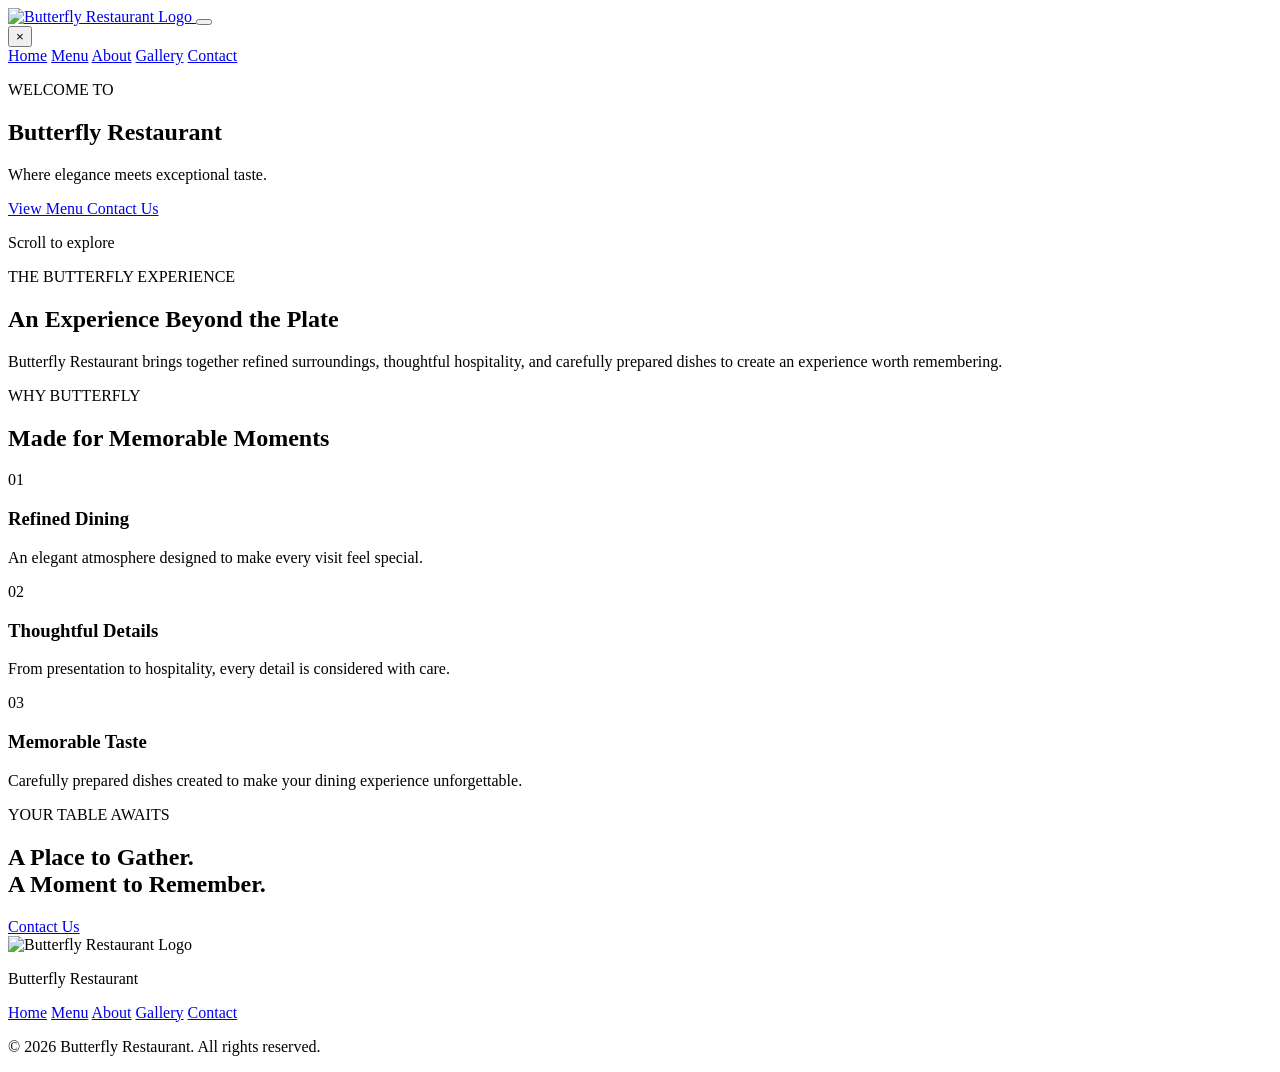
==== index.html @ 8afefcc7 "Add index.html for Butterfly Restaurant website This HTML file serves as the main structure for the " ====
<!DOCTYPE html>
<html lang="en">
<head>
    <meta charset="UTF-8">
    <meta name="viewport" content="width=device-width, initial-scale=1.0">

    <title>Butterfly Restaurant</title>

    <link rel="stylesheet" href="style.css">
</head>

<body>

    <!-- ================= NAVBAR ================= -->

    <header class="navbar">

        <a href="index.html" class="logo">
            <img src="logo.png" alt="Butterfly Restaurant Logo">
        </a>

        <button class="menu-button" id="menuButton" aria-label="Open menu">
            <span></span>
            <span></span>
            <span></span>
        </button>

    </header>


    <!-- ================= FULL SCREEN MENU ================= -->

    <nav class="mobile-menu" id="mobileMenu">

        <button class="close-button" id="closeButton" aria-label="Close menu">
            ×
        </button>

        <div class="menu-links">

            <a href="index.html">Home</a>
            <a href="menu.html">Menu</a>
            <a href="about.html">About</a>
            <a href="gallery.html">Gallery</a>
            <a href="contact.html">Contact</a>

        </div>

    </nav>


    <!-- ================= HERO ================= -->

    <main>

        <section class="hero">

            <div class="hero-image"></div>

            <div class="hero-overlay"></div>

            <div class="hero-content">

                <p class="hero-label">WELCOME TO</p>

                <h1>Butterfly Restaurant</h1>

                <div class="gold-line"></div>

                <p class="hero-tagline">
                    Where elegance meets exceptional taste.
                </p>

                <div class="hero-buttons">

                    <a href="menu.html" class="gold-button">
                        View Menu
                    </a>

                    <a href="contact.html" class="outline-button">
                        Contact Us
                    </a>

                </div>

            </div>

            <div class="scroll-indicator">
                <span></span>
                <p>Scroll to explore</p>
            </div>

        </section>


        <!-- ================= INTRODUCTION ================= -->

        <section class="introduction section-pattern">

            <div class="section-container">

                <p class="section-label">THE BUTTERFLY EXPERIENCE</p>

                <h2>An Experience Beyond the Plate</h2>

                <div class="gold-line center"></div>

                <p class="intro-text">
                    Butterfly Restaurant brings together refined surroundings,
                    thoughtful hospitality, and carefully prepared dishes to
                    create an experience worth remembering.
                </p>

            </div>

        </section>


        <!-- ================= WHY CHOOSE US ================= -->

        <section class="why-us section-pattern">

            <div class="section-container">

                <p class="section-label">WHY BUTTERFLY</p>

                <h2>Made for Memorable Moments</h2>

                <div class="gold-line center"></div>


                <div class="features">


                    <!-- FEATURE 1 -->

                    <div class="feature-card">

                        <div class="feature-number">
                            01
                        </div>

                        <h3>Refined Dining</h3>

                        <p>
                            An elegant atmosphere designed to make every
                            visit feel special.
                        </p>

                    </div>


                    <!-- FEATURE 2 -->

                    <div class="feature-card">

                        <div class="feature-number">
                            02
                        </div>

                        <h3>Thoughtful Details</h3>

                        <p>
                            From presentation to hospitality, every detail
                            is considered with care.
                        </p>

                    </div>


                    <!-- FEATURE 3 -->

                    <div class="feature-card">

                        <div class="feature-number">
                            03
                        </div>

                        <h3>Memorable Taste</h3>

                        <p>
                            Carefully prepared dishes created to make your
                            dining experience unforgettable.
                        </p>

                    </div>


                </div>

            </div>

        </section>


        <!-- ================= FEATURED EXPERIENCE ================= -->

        <section class="experience">

            <div class="experience-image"></div>

            <div class="experience-overlay"></div>

            <div class="experience-content">

                <p class="section-label">YOUR TABLE AWAITS</p>

                <h2>A Place to Gather.<br>A Moment to Remember.</h2>

                <a href="contact.html" class="gold-button">
                    Contact Us
                </a>

            </div>

        </section>


        <!-- ================= FOOTER ================= -->

        <footer class="footer section-pattern">

            <div class="footer-content">

                <img
                    src="logo.png"
                    alt="Butterfly Restaurant Logo"
                    class="footer-logo"
                >

                <p>
                    Butterfly Restaurant
                </p>

                <div class="footer-links">

                    <a href="index.html">Home</a>
                    <a href="menu.html">Menu</a>
                    <a href="about.html">About</a>
                    <a href="gallery.html">Gallery</a>
                    <a href="contact.html">Contact</a>

                </div>

                <p class="copyright">
                    © 2026 Butterfly Restaurant. All rights reserved.
                </p>

            </div>

        </footer>

    </main>


    <script src="script.js"></script>

</body>
  </html>
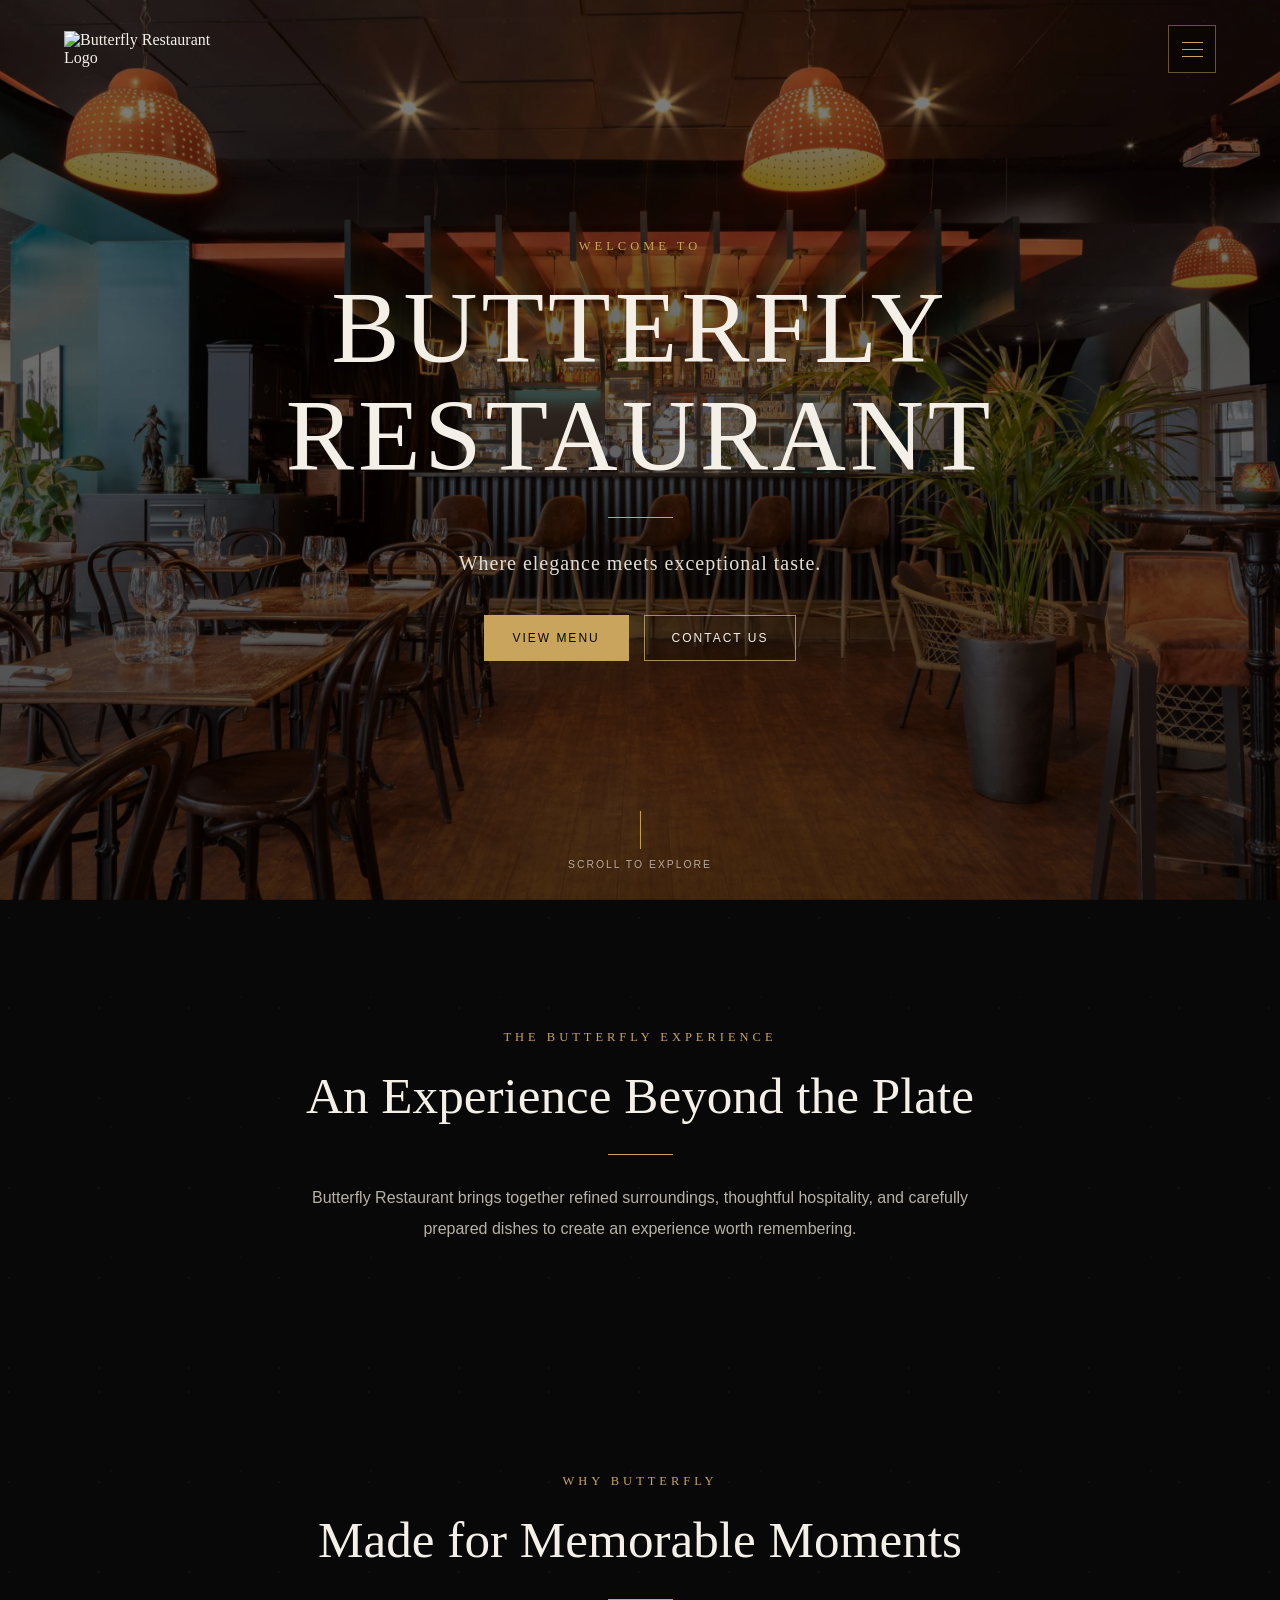
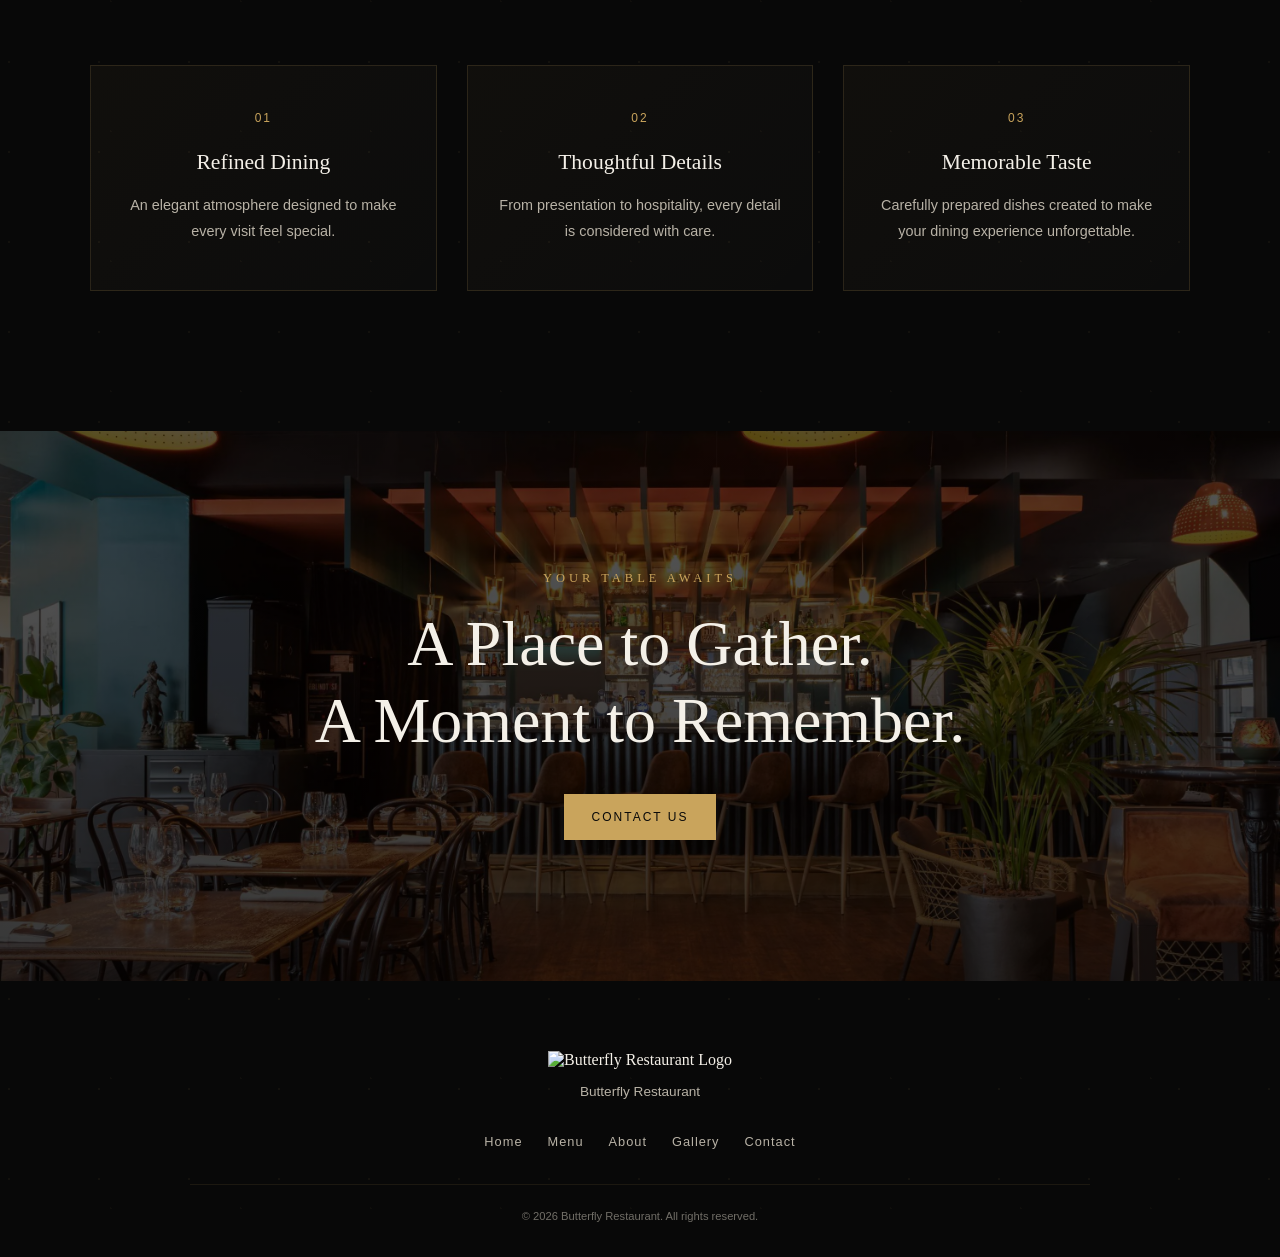
==== commit 16fe3458: "Change logo image format from PNG to JPG" ====
--- a/index.html
+++ b/index.html
@@ -16,7 +16,7 @@
     <header class="navbar">
 
         <a href="index.html" class="logo">
-            <img src="logo.png" alt="Butterfly Restaurant Logo">
+            <img src="logo.jpg" alt="Butterfly Restaurant Logo">
         </a>
 
         <button class="menu-button" id="menuButton" aria-label="Open menu">
--- a/style.css
+++ b/style.css
@@ -0,0 +1,882 @@
+/* ==================================================
+   BUTTERFLY RESTAURANT
+   GLOBAL STYLES
+================================================== */
+
+* {
+    margin: 0;
+    padding: 0;
+    box-sizing: border-box;
+}
+
+html {
+    scroll-behavior: smooth;
+}
+
+body {
+    background: #080808;
+    color: #f4f0e8;
+    font-family: Georgia, "Times New Roman", serif;
+    overflow-x: hidden;
+}
+
+a {
+    color: inherit;
+    text-decoration: none;
+}
+
+
+/* ==================================================
+   GOLD
+================================================== */
+
+:root {
+    --black: #080808;
+    --dark-black: #050505;
+    --gold: #c9a45c;
+    --light-gold: #e1c27a;
+    --cream: #f4f0e8;
+    --muted: #b8b2a6;
+}
+
+
+/* ==================================================
+   NAVBAR
+================================================== */
+
+.navbar {
+    position: absolute;
+    top: 0;
+    left: 0;
+
+    width: 100%;
+
+    padding: 25px 5%;
+
+    display: flex;
+    align-items: center;
+    justify-content: space-between;
+
+    z-index: 100;
+}
+
+.logo img {
+    width: 150px;
+    height: auto;
+
+    display: block;
+
+    transition: transform 0.4s ease;
+}
+
+.logo img:hover {
+    transform: scale(1.04);
+}
+
+
+/* ==================================================
+   HAMBURGER BUTTON
+================================================== */
+
+.menu-button {
+    width: 48px;
+    height: 48px;
+
+    background: rgba(0, 0, 0, 0.35);
+
+    border: 1px solid rgba(201, 164, 92, 0.5);
+
+    display: flex;
+    flex-direction: column;
+    justify-content: center;
+    align-items: center;
+
+    gap: 6px;
+
+    cursor: pointer;
+
+    transition: 0.4s ease;
+}
+
+.menu-button:hover {
+    background: rgba(201, 164, 92, 0.15);
+    border-color: var(--gold);
+}
+
+.menu-button span {
+    width: 21px;
+    height: 1px;
+
+    background: var(--gold);
+
+    transition: 0.3s ease;
+}
+
+
+/* ==================================================
+   FULL SCREEN MENU
+================================================== */
+
+.mobile-menu {
+    position: fixed;
+
+    inset: 0;
+
+    background:
+        radial-gradient(
+            circle at 20% 30%,
+            rgba(201, 164, 92, 0.08),
+            transparent 35%
+        ),
+        radial-gradient(
+            circle at 80% 70%,
+            rgba(201, 164, 92, 0.06),
+            transparent 35%
+        ),
+        #080808;
+
+    z-index: 200;
+
+    display: flex;
+    justify-content: center;
+    align-items: center;
+
+    opacity: 0;
+    visibility: hidden;
+
+    transform: scale(1.04);
+
+    transition:
+        opacity 0.4s ease,
+        visibility 0.4s ease,
+        transform 0.4s ease;
+}
+
+.mobile-menu.active {
+    opacity: 1;
+    visibility: visible;
+    transform: scale(1);
+}
+
+.close-button {
+    position: absolute;
+
+    top: 25px;
+    right: 5%;
+
+    background: transparent;
+
+    border: none;
+
+    color: var(--gold);
+
+    font-size: 42px;
+
+    font-family: Georgia, serif;
+
+    cursor: pointer;
+}
+
+.menu-links {
+    display: flex;
+    flex-direction: column;
+
+    align-items: center;
+
+    gap: 25px;
+}
+
+.menu-links a {
+    position: relative;
+
+    font-size: clamp(1.5rem, 4vw, 2.3rem);
+
+    letter-spacing: 2px;
+
+    color: var(--cream);
+
+    transition: color 0.3s ease;
+}
+
+.menu-links a::after {
+    content: "";
+
+    position: absolute;
+
+    left: 50%;
+    bottom: -7px;
+
+    width: 0;
+    height: 1px;
+
+    background: var(--gold);
+
+    transform: translateX(-50%);
+
+    transition: width 0.3s ease;
+}
+
+.menu-links a:hover {
+    color: var(--gold);
+}
+
+.menu-links a:hover::after {
+    width: 100%;
+}
+
+
+/* ==================================================
+   HERO
+================================================== */
+
+.hero {
+    position: relative;
+
+    min-height: 100vh;
+
+    display: flex;
+    justify-content: center;
+    align-items: center;
+
+    overflow: hidden;
+}
+
+.hero-image {
+    position: absolute;
+
+    inset: 0;
+
+    background-image: url("hero.jpg");
+
+    background-size: cover;
+    background-position: center;
+
+    transform: scale(1.04);
+
+    animation: heroZoom 12s ease-out forwards;
+}
+
+@keyframes heroZoom {
+
+    from {
+        transform: scale(1.08);
+    }
+
+    to {
+        transform: scale(1);
+    }
+
+}
+
+.hero-overlay {
+    position: absolute;
+
+    inset: 0;
+
+    background:
+        linear-gradient(
+            rgba(0, 0, 0, 0.48),
+            rgba(0, 0, 0, 0.72)
+        );
+
+    z-index: 1;
+}
+
+
+/* ==================================================
+   HERO PATTERN
+================================================== */
+
+.hero::after {
+    content: "";
+
+    position: absolute;
+
+    inset: 0;
+
+    z-index: 2;
+
+    pointer-events: none;
+
+    background-image:
+        radial-gradient(
+            circle at 20% 30%,
+            rgba(201, 164, 92, 0.08) 1px,
+            transparent 1px
+        ),
+        radial-gradient(
+            circle at 80% 70%,
+            rgba(201, 164, 92, 0.06) 1px,
+            transparent 1px
+        );
+
+    background-size: 70px 70px, 110px 110px;
+
+    opacity: 0.6;
+}
+
+
+/* ==================================================
+   HERO CONTENT
+================================================== */
+
+.hero-content {
+    position: relative;
+
+    z-index: 5;
+
+    text-align: center;
+
+    width: min(900px, 90%);
+
+    animation: heroContent 1.4s ease forwards;
+}
+
+@keyframes heroContent {
+
+    from {
+        opacity: 0;
+        transform: translateY(35px);
+    }
+
+    to {
+        opacity: 1;
+        transform: translateY(0);
+    }
+
+}
+
+.hero-label,
+.section-label {
+    color: var(--gold);
+
+    font-size: 0.78rem;
+
+    letter-spacing: 4px;
+
+    text-transform: uppercase;
+
+    margin-bottom: 20px;
+}
+
+.hero h1 {
+    font-size: clamp(3rem, 8vw, 6.5rem);
+
+    font-weight: 400;
+
+    line-height: 1.05;
+
+    text-transform: uppercase;
+
+    letter-spacing: 4px;
+
+    color: var(--cream);
+}
+
+.gold-line {
+    width: 65px;
+    height: 1px;
+
+    background: var(--gold);
+
+    margin: 28px auto;
+}
+
+.gold-line.center {
+    margin-left: auto;
+    margin-right: auto;
+}
+
+.hero-tagline {
+    color: #e1ddd3;
+
+    font-size: clamp(1rem, 2vw, 1.25rem);
+
+    line-height: 1.7;
+
+    letter-spacing: 1px;
+
+    margin-bottom: 35px;
+}
+
+
+/* ==================================================
+   BUTTONS
+================================================== */
+
+.hero-buttons {
+    display: flex;
+
+    justify-content: center;
+
+    gap: 15px;
+
+    flex-wrap: wrap;
+}
+
+.gold-button,
+.outline-button {
+    display: inline-flex;
+
+    align-items: center;
+    justify-content: center;
+
+    min-width: 145px;
+
+    padding: 15px 27px;
+
+    font-family: Arial, sans-serif;
+
+    font-size: 0.75rem;
+
+    letter-spacing: 2px;
+
+    text-transform: uppercase;
+
+    transition: all 0.4s ease;
+}
+
+.gold-button {
+    background: var(--gold);
+
+    color: #090909;
+
+    border: 1px solid var(--gold);
+}
+
+.gold-button:hover {
+    background: var(--light-gold);
+
+    transform: translateY(-3px);
+
+    box-shadow:
+        0 10px 30px rgba(201, 164, 92, 0.18);
+}
+
+.outline-button {
+    border: 1px solid rgba(225, 194, 122, 0.7);
+
+    color: var(--cream);
+
+    background: rgba(0, 0, 0, 0.15);
+}
+
+.outline-button:hover {
+    background: rgba(201, 164, 92, 0.12);
+
+    border-color: var(--gold);
+
+    color: var(--gold);
+
+    transform: translateY(-3px);
+}
+
+
+/* ==================================================
+   SCROLL INDICATOR
+================================================== */
+
+.scroll-indicator {
+    position: absolute;
+
+    bottom: 30px;
+    left: 50%;
+
+    transform: translateX(-50%);
+
+    z-index: 5;
+
+    text-align: center;
+
+    color: rgba(244, 240, 232, 0.65);
+}
+
+.scroll-indicator span {
+    display: block;
+
+    width: 1px;
+    height: 38px;
+
+    background: var(--gold);
+
+    margin: 0 auto 10px;
+
+    animation: scrollLine 1.8s infinite ease-in-out;
+}
+
+.scroll-indicator p {
+    font-family: Arial, sans-serif;
+
+    font-size: 0.65rem;
+
+    letter-spacing: 2px;
+
+    text-transform: uppercase;
+}
+
+@keyframes scrollLine {
+
+    0%,
+    100% {
+        opacity: 0.3;
+        transform: scaleY(0.7);
+    }
+
+    50% {
+        opacity: 1;
+        transform: scaleY(1);
+    }
+
+}
+
+
+/* ==================================================
+   GENERAL SECTIONS
+================================================== */
+
+.section-pattern {
+    position: relative;
+
+    background-color: var(--black);
+
+    background-image:
+        radial-gradient(
+            circle at 10% 20%,
+            rgba(201, 164, 92, 0.055) 1px,
+            transparent 1px
+        ),
+        radial-gradient(
+            circle at 85% 75%,
+            rgba(201, 164, 92, 0.04) 1px,
+            transparent 1px
+        );
+
+    background-size: 90px 90px, 130px 130px;
+}
+
+.section-container {
+    width: min(1100px, 88%);
+
+    margin: auto;
+
+    text-align: center;
+}
+
+
+/* ==================================================
+   INTRODUCTION
+================================================== */
+
+.introduction {
+    padding: 130px 0;
+}
+
+.introduction h2,
+.why-us h2 {
+    font-size: clamp(2rem, 4vw, 3.5rem);
+
+    font-weight: 400;
+
+    line-height: 1.2;
+
+    color: var(--cream);
+}
+
+.intro-text {
+    width: min(720px, 100%);
+
+    margin: 0 auto;
+
+    color: var(--muted);
+
+    font-family: Arial, sans-serif;
+
+    font-size: 1rem;
+
+    line-height: 1.9;
+}
+
+
+/* ==================================================
+   WHY US
+================================================== */
+
+.why-us {
+    padding: 100px 0 140px;
+}
+
+.features {
+    display: grid;
+
+    grid-template-columns: repeat(3, 1fr);
+
+    gap: 30px;
+
+    margin-top: 65px;
+}
+
+.feature-card {
+    padding: 45px 30px;
+
+    border: 1px solid rgba(201, 164, 92, 0.16);
+
+    background:
+        linear-gradient(
+            135deg,
+            rgba(201, 164, 92, 0.045),
+            rgba(255, 255, 255, 0.015)
+        );
+
+    transition:
+        transform 0.5s ease,
+        border-color 0.5s ease,
+        background 0.5s ease;
+}
+
+.feature-card:hover {
+    transform: translateY(-10px);
+
+    border-color: rgba(201, 164, 92, 0.5);
+
+    background:
+        linear-gradient(
+            135deg,
+            rgba(201, 164, 92, 0.08),
+            rgba(255, 255, 255, 0.02)
+        );
+}
+
+.feature-number {
+    color: var(--gold);
+
+    font-family: Arial, sans-serif;
+
+    font-size: 0.75rem;
+
+    letter-spacing: 2px;
+
+    margin-bottom: 25px;
+}
+
+.feature-card h3 {
+    color: var(--cream);
+
+    font-size: 1.35rem;
+
+    font-weight: 400;
+
+    margin-bottom: 18px;
+}
+
+.feature-card p {
+    color: var(--muted);
+
+    font-family: Arial, sans-serif;
+
+    font-size: 0.9rem;
+
+    line-height: 1.8;
+}
+
+
+/* ==================================================
+   EXPERIENCE IMAGE SECTION
+================================================== */
+
+.experience {
+    position: relative;
+
+    min-height: 550px;
+
+    display: flex;
+
+    align-items: center;
+
+    justify-content: center;
+
+    overflow: hidden;
+}
+
+.experience-image {
+    position: absolute;
+
+    inset: 0;
+
+    background-image: url("hero.jpg");
+
+    background-size: cover;
+
+    background-position: center;
+}
+
+.experience-overlay {
+    position: absolute;
+
+    inset: 0;
+
+    background:
+        linear-gradient(
+            rgba(0, 0, 0, 0.65),
+            rgba(0, 0, 0, 0.78)
+        );
+}
+
+.experience-content {
+    position: relative;
+
+    z-index: 2;
+
+    text-align: center;
+
+    width: min(800px, 90%);
+}
+
+.experience-content h2 {
+    font-size: clamp(2rem, 5vw, 4rem);
+
+    line-height: 1.2;
+
+    font-weight: 400;
+
+    margin-bottom: 35px;
+}
+
+
+/* ==================================================
+   FOOTER
+================================================== */
+
+.footer {
+    padding: 70px 0 35px;
+
+    text-align: center;
+}
+
+.footer-content {
+    width: min(900px, 90%);
+
+    margin: auto;
+}
+
+.footer-logo {
+    width: 140px;
+
+    margin-bottom: 15px;
+}
+
+.footer-content > p {
+    color: var(--muted);
+
+    font-family: Arial, sans-serif;
+
+    font-size: 0.85rem;
+}
+
+.footer-links {
+    display: flex;
+
+    justify-content: center;
+
+    flex-wrap: wrap;
+
+    gap: 25px;
+
+    margin: 35px 0;
+}
+
+.footer-links a {
+    color: var(--muted);
+
+    font-family: Arial, sans-serif;
+
+    font-size: 0.8rem;
+
+    letter-spacing: 1px;
+
+    transition: color 0.3s ease;
+}
+
+.footer-links a:hover {
+    color: var(--gold);
+}
+
+.copyright {
+    padding-top: 25px;
+
+    border-top: 1px solid rgba(201, 164, 92, 0.1);
+
+    color: rgba(184, 178, 166, 0.6) !important;
+
+    font-size: 0.7rem !important;
+}
+
+
+/* ==================================================
+   RESPONSIVE
+================================================== */
+
+@media (max-width: 800px) {
+
+    .navbar {
+        padding: 20px 5%;
+    }
+
+    .logo img {
+        width: 125px;
+    }
+
+    .hero h1 {
+        letter-spacing: 2px;
+    }
+
+    .features {
+        grid-template-columns: 1fr;
+
+        max-width: 500px;
+
+        margin-left: auto;
+        margin-right: auto;
+    }
+
+    .feature-card {
+        padding: 35px 25px;
+    }
+
+    .introduction {
+        padding: 100px 0;
+    }
+
+    .why-us {
+        padding: 80px 0 100px;
+    }
+
+    .experience {
+        min-height: 500px;
+    }
+
+}
+
+
+@media (max-width: 480px) {
+
+    .hero-buttons {
+        flex-direction: column;
+
+        align-items: center;
+    }
+
+    .gold-button,
+    .outline-button {
+        width: 180px;
+    }
+
+    .scroll-indicator {
+        bottom: 20px;
+    }
+
+    .section-label,
+    .hero-label {
+        letter-spacing: 3px;
+    }
+
+}
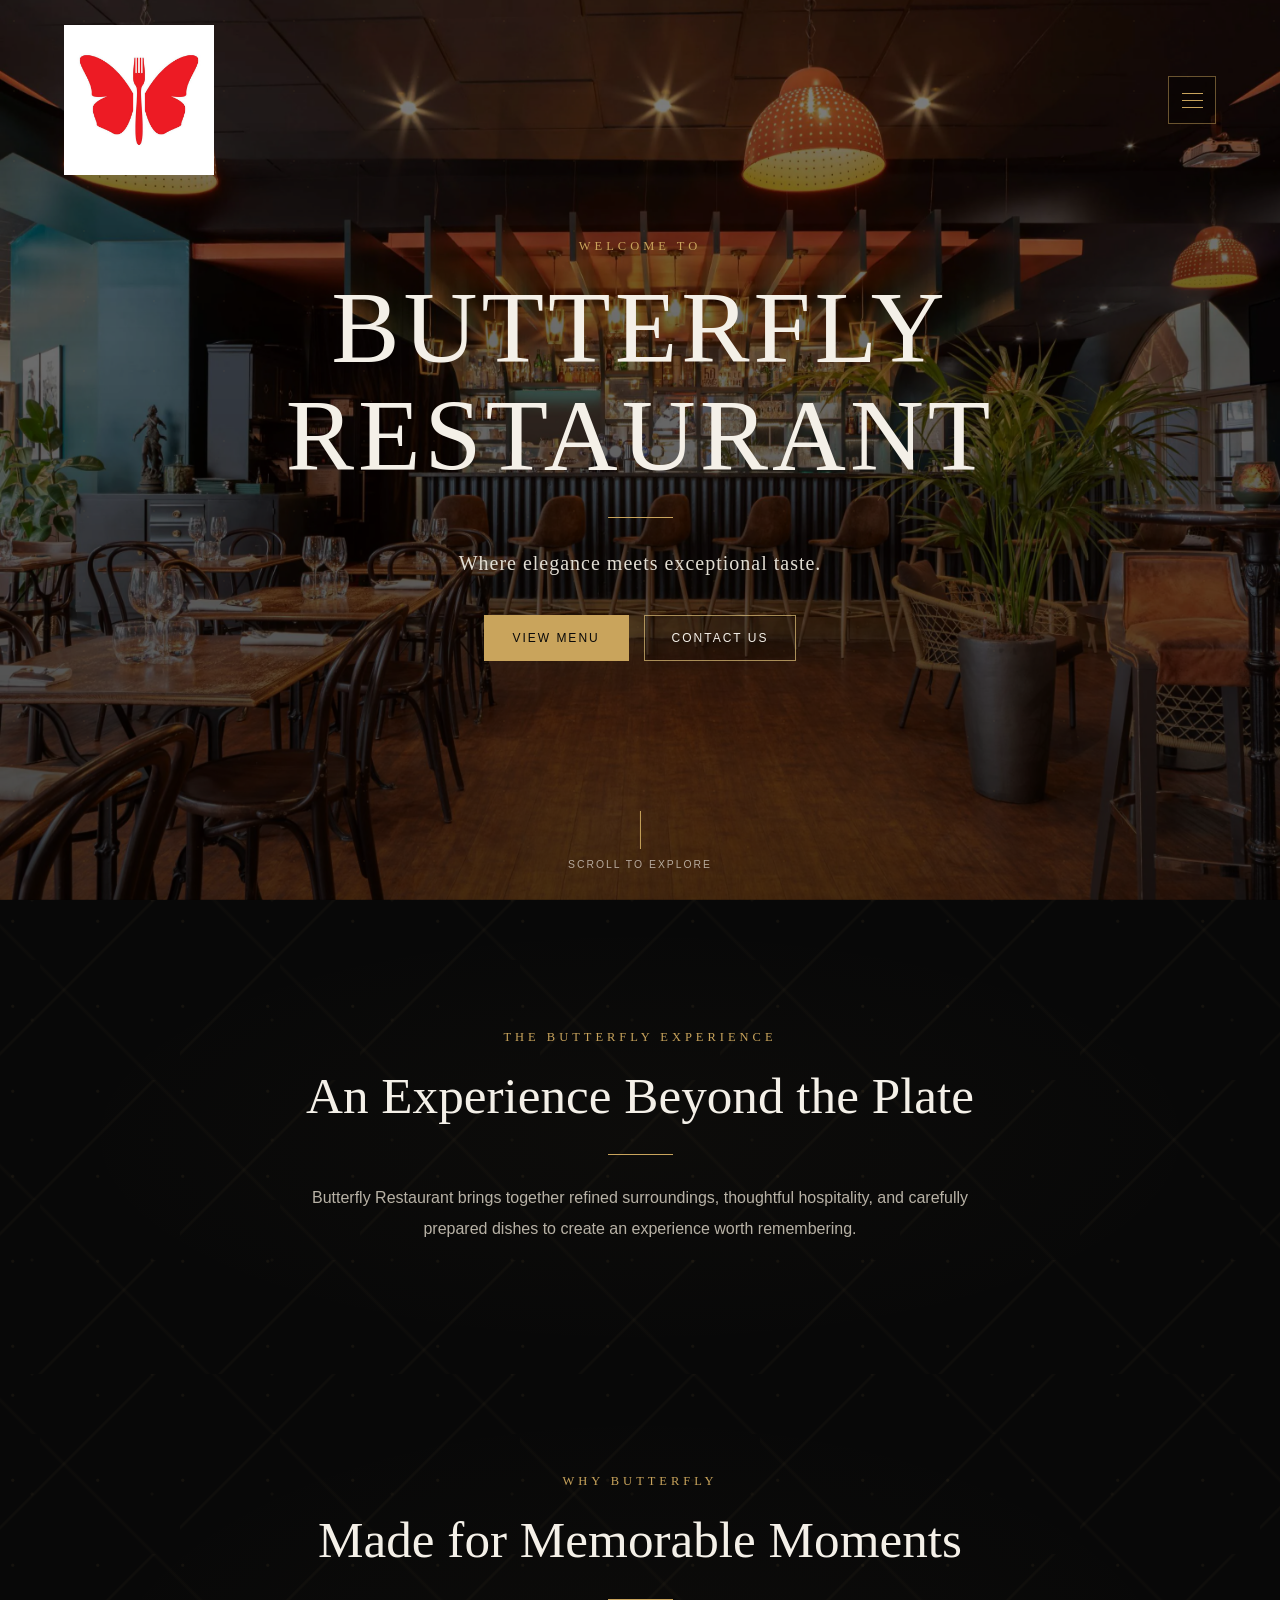
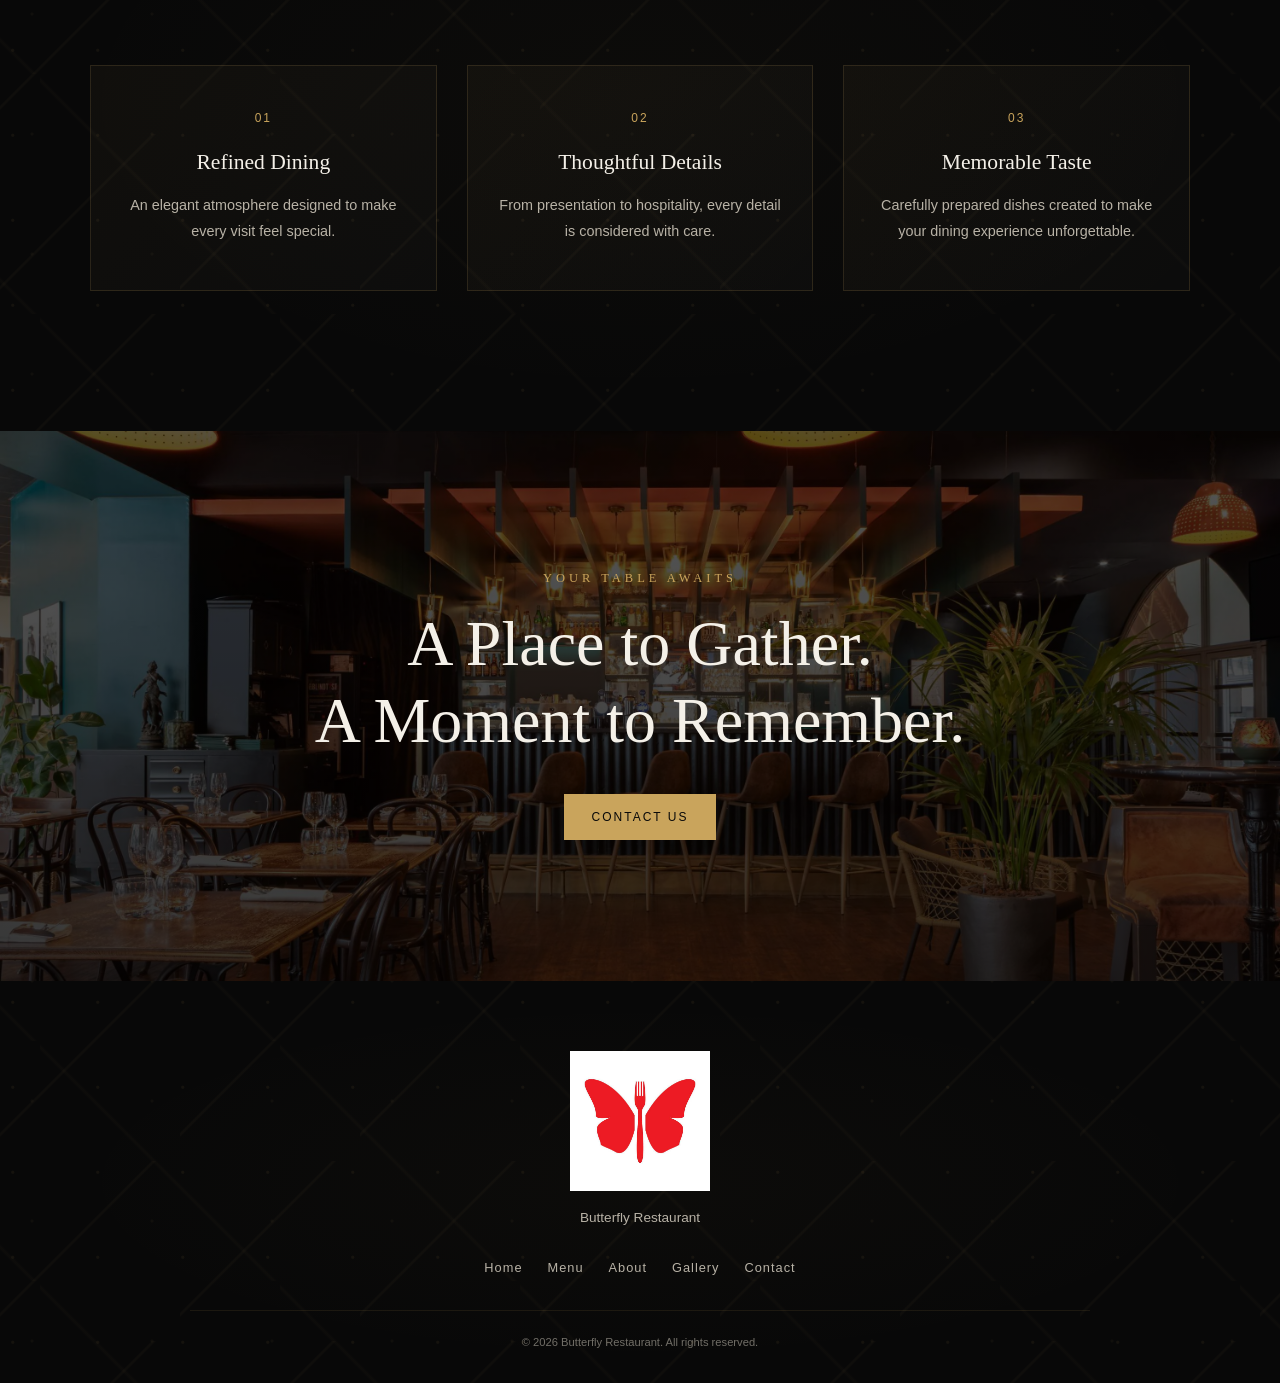
==== commit e3e09613: "Change logo image format from PNG to JPG" ====
--- a/index.html
+++ b/index.html
@@ -223,7 +223,7 @@
             <div class="footer-content">
 
                 <img
-                    src="logo.png"
+                    src="logo.jpg"
                     alt="Butterfly Restaurant Logo"
                     class="footer-logo"
                 >
--- a/style.css
+++ b/style.css
@@ -540,18 +540,57 @@
     background-color: var(--black);
 
     background-image:
+        linear-gradient(
+            135deg,
+            transparent 0%,
+            transparent 42%,
+            rgba(201, 164, 92, 0.035) 42.5%,
+            rgba(201, 164, 92, 0.035) 43%,
+            transparent 43.5%,
+            transparent 100%
+        ),
+        linear-gradient(
+            45deg,
+            transparent 0%,
+            transparent 48%,
+            rgba(201, 164, 92, 0.025) 48.5%,
+            rgba(201, 164, 92, 0.025) 49%,
+            transparent 49.5%,
+            transparent 100%
+        ),
         radial-gradient(
-            circle at 10% 20%,
-            rgba(201, 164, 92, 0.055) 1px,
-            transparent 1px
+            circle at 15% 25%,
+            rgba(201, 164, 92, 0.07) 0,
+            rgba(201, 164, 92, 0.07) 1px,
+            transparent 2px
         ),
         radial-gradient(
             circle at 85% 75%,
-            rgba(201, 164, 92, 0.04) 1px,
-            transparent 1px
+            rgba(201, 164, 92, 0.045) 0,
+            rgba(201, 164, 92, 0.045) 1px,
+            transparent 2px
+        ),
+        radial-gradient(
+            ellipse at 50% 50%,
+            rgba(201, 164, 92, 0.025),
+            transparent 65%
         );
 
-    background-size: 90px 90px, 130px 130px;
+    background-size:
+        180px 180px,
+        240px 240px,
+        85px 85px,
+        120px 120px,
+        100% 100%;
+
+    background-position:
+        0 0,
+        40px 60px,
+        0 0,
+        50px 30px,
+        center;
+
+    background-attachment: local;
 }
 
 .section-container {
